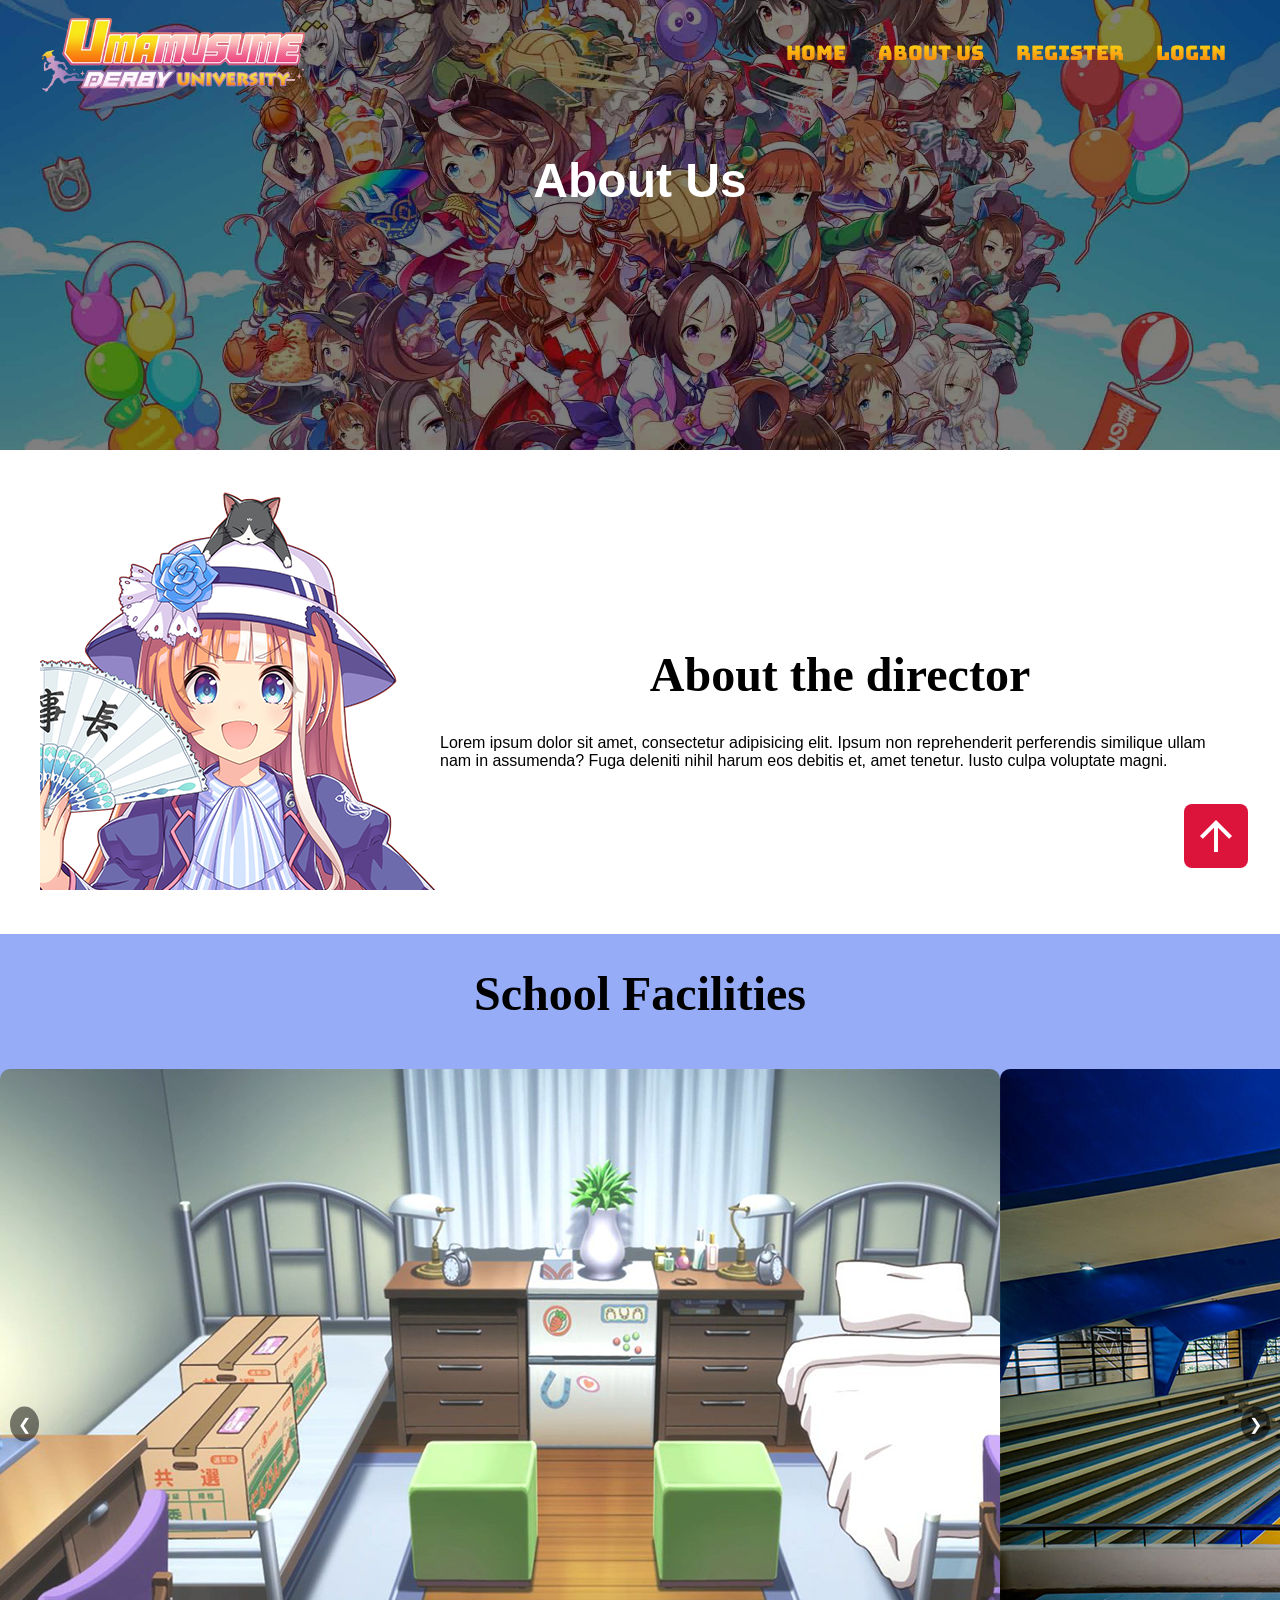
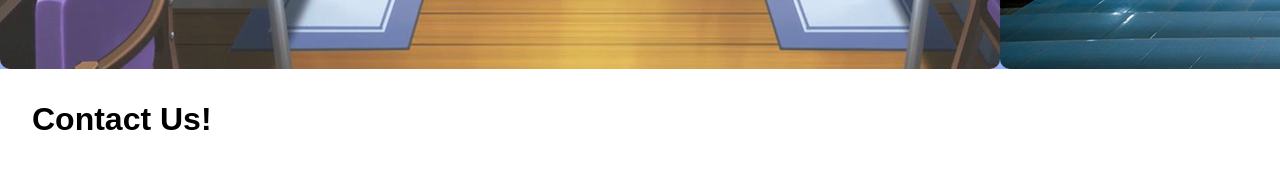
==== about.html @ e5338105 "initial commit" ====
<!DOCTYPE html>
<html lang="en">
<head>
    <meta charset="UTF-8">
    <meta http-equiv="X-UA-Compatible" content="IE=edge">
    <meta name="viewport" content="width=device-width, initial-scale=1.0">
    <title>University Website</title>
    <link rel="stylesheet" href="style.css">
    <link rel="preconnect" href="https://fonts.googleapis.com">
    <link rel="preconnect" href="https://fonts.gstatic.com" crossorigin>
    <link href="https://fonts.googleapis.com/css2?family=Bungee&display=swap" rel="stylesheet">
    <link href="https://fonts.googleapis.com/icon?family=Material+Icons"rel="stylesheet">
</head>

<body>
    <section class = "sub-header-about_us">
        <!-- NAV BAR -->
        <nav class = "nav-links">
        <img src = "icons/derby_university.png">
        <ul>
            <li><a href="index.html">HOME</a></li>
            <li><a href="about.html">ABOUT US</a></li>
            <li><a href="register.html">REGISTER</a></li>
            <li><a href="login.html" class="btn">LOGIN</a></li>
        </ul>
        </nav>

        <h1> About Us</h1>
    </section>

    <section class="director">
        <div class="director-col">
            <img src = "icons/director_akikawa.png">
        </div>
        <div class="director-col">
            <h1> About the director </h1>
            <p> Lorem ipsum dolor sit amet, consectetur adipisicing elit. Ipsum non reprehenderit perferendis similique ullam nam in assumenda? Fuga deleniti nihil harum eos debitis et, amet tenetur. Iusto culpa voluptate magni.</p>
        </div>
    </section>

    <section class = "facilities">
            <h1> School Facilities </h1>

            <div class="carousel">
                <div class="slides">
                    <img src = "icons/gymnasium.png" alt="Facility 1">
                    <img src = "icons/track_field.png" alt="Facility 2">
                    <img src = "icons/pool.png" alt="Facility 3">
                    <img src = "icons/cafeteria.png" alt="Facility 4">
                    <img src = "icons/dorms.png" alt="Facility 5">
                </div>
                <button class="prev" onclick="">❮</a>
                <button class="next" onclick="">❯</a>
            </div>
    </section>

    <footer class = "contact">
        <h1> Contact Us! </h1>
    </footer>

    <a href = "#" class = "back-to-top"> 
        <span class="material-icons">arrow_upward</span>
    </a>

    <script src="script.js"></script>
</body>
</html>
---- style.css ----
*{
    margin: 0;
    padding: 0;
    font-family: sans-serif;
}

/*-------------MAIN CSS--------------*/

/* FOOTER */
footer {
    background: #ffffff;
    padding: 2rem;
}

html {
	scroll-behavior: smooth;
}

/* BACK TO TOP BUTTON */
.back-to-top {
	position: fixed;
	bottom: 2rem;
	right: 2rem;
	display: inline-flex;
	align-items: center;
	justify-content: center;
	background-color: #dc143c;
	border-radius: 0.5rem;
	padding: 0.5rem;
	text-decoration: none;
	transition: 0.2s ease-out;
}

.back-to-top span {
	color: #fff;
	font-size: 3rem;
	transition: 0.2s ease-out;
}

.back-to-top:hover {
	background-color: #be1a3b;
}
.back-to-top:hover span {
	transform: translateY(-4px);
}

/* NAV */
.nav-links{
    display: flex;
    padding: 1% 3%;
    justify-content: space-between;
    align-items: center;
}

.nav-links ul{
    list-style-type: none;
    display: flex;
}

.nav-links img {
    width: 17rem;
}

.nav-links li{
    padding: 0.5rem;
    margin: 0.5rem;
}

.nav-links ul li a{
    font-size: 1.25rem;
    background: -webkit-linear-gradient(#fae813, #f9730e);
    -webkit-background-clip: text;
    -webkit-text-fill-color: transparent;
    font-family: "Bungee", sans-serif;
    font-weight: 400;
    font-style: normal;
    text-decoration: none;
}


/*-------------HOMEPAGE--------------*/

.homepage{
    background-image: linear-gradient(rgba(0,0,0,0.5),rgba(25, 25, 25, 0.719)),url(icons/tracen_academy_bg.png);
    background-position: center;
    background-repeat: no-repeat;
    background-size: cover;
}


/* HEADER */
.header{
    background-image: linear-gradient(rgba(0,0,0,0.5),rgba(25, 25, 25, 0.719)),url(icons/uma_background.jpg);
    background-position: center;
    background-repeat: no-repeat;
    background-size: cover;
    min-height: 100vh;
    width: 100%;
    position: relative;
    justify-content: center;
}

.header .inside {
    position: relative;
    width: 98%;
    display: flex;
    justify-content: space-between;
    align-items: center;
    margin: 2.5rem;
}

.header .inside .text-box{
    color:#ffffff;
    font-family:'Franklin Gothic Medium', 'Arial Narrow', Arial, sans-serif;
}

.header .inside .text-box h1{
    font-size: 5rem;
    padding: 1rem;
}

.header .inside .text-box p{
    padding: 1rem;
}

.header .inside img{
    width: 30rem;
    margin: 1rem;
}

/* School History */
.school-history {
    text-align: center;
    justify-content: center;
    align-items: center;
}

.school-history .row {
    display: flex;
}

.school-history h1{
    font-size: 5rem;
    padding: 2rem;
    font-family:Georgia, 'Times New Roman', Times, serif;
}

.school-history .row .sh-col{
    background: rgb(150, 172, 246);
}


.school-history .row .sh-col h1{
    font-size: 3.5em;
    padding: 2rem;
    font-family:'Franklin Gothic Medium', 'Arial Narrow', Arial, sans-serif;
    background: -webkit-linear-gradient(#fae813, #f9730e);
    -webkit-background-clip: text;
    -webkit-text-fill-color: transparent;
    -webkit-text-stroke: 0.5px rgb(255, 255, 255);
}

.school-history .row .sh-col p{
    color:#000000;
    font-size: 1.5em;
    font-family:'Franklin Gothic Medium', 'Arial Narrow', Arial, sans-serif;
    padding: 2rem;
}

/* MISSION-VISION */
.mission-vision {
    display: flex;
    min-height: 50vh;
    margin: 3rem;
    text-align: center;
    justify-content: center;
    align-items: center;
}

.mission-vision .mv-col{
    background: #96acf6;
    flex-direction: column;
    border-radius: 10px;
    box-sizing: border-box;
    margin: 2rem;
    padding: 6em 0.5em 6em 1em;
}

.mission-vision .mv-col h1{
    padding-bottom: 1em;
    font-size: 2rem;
}

/* COURSES */
.courses {
    background: #ffcd27;
    padding: 8rem;
    margin: auto;
    text-align: center;
    padding-top: 50px;
    transition: transform 1.5s ease;
    flex-direction: column;
}

.courses .c-row {
    display: flex;
}

.courses .c-row .course-col{
    flex-basis: 31%;
    border-radius: 10px;
    margin-bottom: 5%;
    margin: 1em;
    padding: 1.5em;
    box-sizing: border-box;
}

.courses .c-row .course-col img{
    margin-top: 1em;
    width: 100%;
}

.courses #front-runner{
    background: #cfffc4;
}

.courses #pace-chaser{
    background: #ffdeb9;
}

.courses #late-surger{
    background: #ddb7ff;
}

.courses #end-closer{
    background: #ff9a9a;
}

/*-------------ABOUT US PAGE--------------*/

.sub-header-about_us{
    height: 50vh;
    width: 100%;
    background-image: linear-gradient(rgba(0,0,0,0.5),rgba(0,0,0,0.5)),url(icons/uma_background2.jpg);
    background-position: center;
    background-size: cover;
    text-align: center;
    color: white;
}

.sub-header-about_us h1{
    margin-top: 3rem;
    font-size: 3rem;
}

.director {
    position: relative;
    display: flex;
    justify-content: space-between;
    align-items: center;
    margin: 2.5rem;
}

.director-col h1{
    text-align: center;
    font-size: 3rem;
    padding: 2rem;
    font-family:Georgia, 'Times New Roman', Times, serif;
}

.facilities {
    background:#96acf6;
}


.facilities h1{
    text-align: center;
    font-size: 3rem;
    margin: 1rem;
    padding: 2rem;
    font-family:Georgia, 'Times New Roman', Times, serif;
}

.facilities .facilities.carousel {
  position: relative;
  width: 80%;
  max-width: 900px;
  margin: 2rem auto;
  overflow: hidden;
  border-radius: 10px;
  box-shadow: 0 5px 15px rgba(0,0,0,0.3);
}

.facilities .slides {
  display: flex;
  transition: transform 0.5s ease-in-out;
}

.facilities .slides img{
    width: 90%;
    border-radius: 10px;
}

.facilities .prev, .next {
  position: absolute;
  transform: translateY(-750%);
  background: rgba(0,0,0,0.5);
  color: #fff;
  border: none;
  padding: 0.5em;
  cursor: pointer;
  border-radius: 50%;
  font-size: 1rem;
}

.facilities .prev { 
    left: 10px; 
}
.facilities .next {
    right: 10px; 
}

.facilities .prev:hover, .next:hover {
  background: rgba(0,0,0,0.8);
}

/*-------------REGISTER--------------*/

.sub-header-register{
    height: 150vh;
    width: 100%;
    background-image: linear-gradient(rgba(0,0,0,0.5),rgba(0,0,0,0.5)),url(icons/uma_background.jpg);
    background-position: center;
    background-size: cover;
    text-align: center;
    color: white;
}
.sub-header-register .big-text{
    background-color:#000000;
    margin-left: 10rem;
    margin-right: 10rem;
}

.sub-header-register h1{
    font-size: 6rem;
    background: -webkit-linear-gradient(#ff53c6, #f9730e);
    -webkit-background-clip: text;
    -webkit-text-fill-color: transparent;
    font-family: "Bungee", sans-serif;
    font-weight: 400;
    font-style: normal;
    text-decoration: none;
}
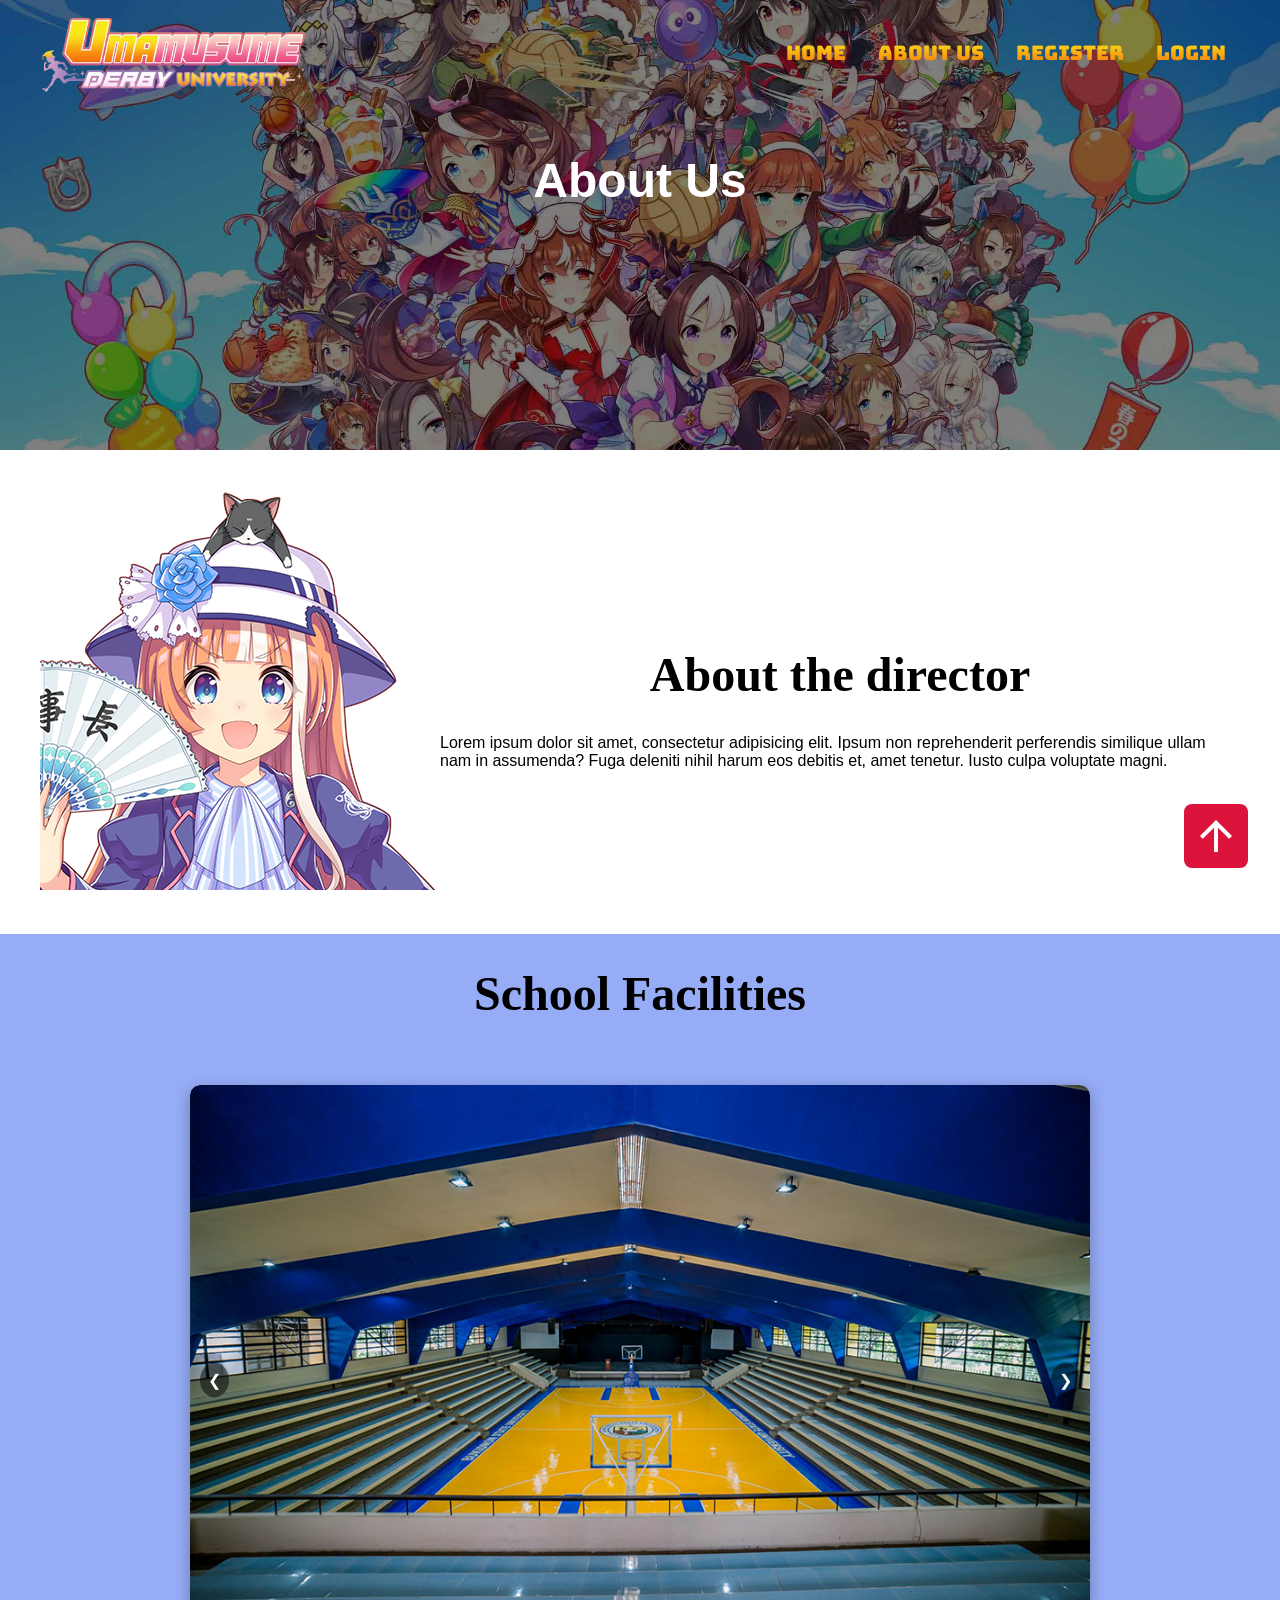
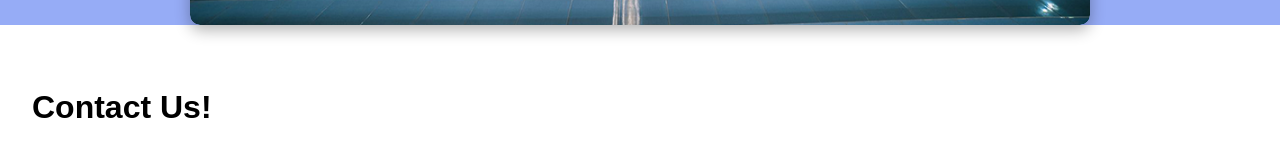
==== commit d61f52f5: "updated media queries + fixed carousel" ====
--- a/about.html
+++ b/about.html
@@ -6,6 +6,7 @@
     <meta name="viewport" content="width=device-width, initial-scale=1.0">
     <title>University Website</title>
     <link rel="stylesheet" href="style.css">
+    <link rel="stylesheet" href="responsive.css">
     <link rel="preconnect" href="https://fonts.googleapis.com">
     <link rel="preconnect" href="https://fonts.gstatic.com" crossorigin>
     <link href="https://fonts.googleapis.com/css2?family=Bungee&display=swap" rel="stylesheet">
--- a/style.css
+++ b/style.css
@@ -94,15 +94,14 @@
     background-position: center;
     background-repeat: no-repeat;
     background-size: cover;
-    min-height: 100vh;
-    width: 100%;
+    width: clamp(20vh, 100vh);
+    height: clamp(20vh, 100vh);
     position: relative;
     justify-content: center;
 }
 
 .header .inside {
     position: relative;
-    width: 98%;
     display: flex;
     justify-content: space-between;
     align-items: center;
@@ -124,9 +123,12 @@
 }
 
 .header .inside img{
-    width: 30rem;
+    /* width: 30rem; */
+    width: clamp(2rem, 31.25vw, 30rem);
     margin: 1rem;
 }
+
+
 
 /* School History */
 .school-history {
@@ -281,7 +283,7 @@
     font-family:Georgia, 'Times New Roman', Times, serif;
 }
 
-.facilities .facilities.carousel {
+.facilities .carousel {
   position: relative;
   width: 80%;
   max-width: 900px;
@@ -294,11 +296,15 @@
 .facilities .slides {
   display: flex;
   transition: transform 0.5s ease-in-out;
-}
-
-.facilities .slides img{
-    width: 90%;
-    border-radius: 10px;
+  width: 100%; /* Ensure slides row scales */
+}
+
+.facilities .slides img {
+  flex: 0 0 100%; /* each image takes 100% of carousel width */
+  max-width: 100%;
+  height: auto;  /* maintain aspect ratio */
+  border-radius: 10px;
+  object-fit: cover; /* crop edges instead of stretching */
 }
 
 .facilities .prev, .next {
@@ -327,7 +333,7 @@
 /*-------------REGISTER--------------*/
 
 .sub-header-register{
-    height: 150vh;
+    height: 175vh;
     width: 100%;
     background-image: linear-gradient(rgba(0,0,0,0.5),rgba(0,0,0,0.5)),url(icons/uma_background.jpg);
     background-position: center;
@@ -336,9 +342,11 @@
     color: white;
 }
 .sub-header-register .big-text{
-    background-color:#000000;
-    margin-left: 10rem;
-    margin-right: 10rem;
+    background-color:#fae813;
+    border: 2px solid #ffffff;
+    margin: 0 auto;
+    max-width: 60rem;
+    border-radius: 10px;
 }
 
 .sub-header-register h1{
@@ -350,4 +358,235 @@
     font-weight: 400;
     font-style: normal;
     text-decoration: none;
-}+}
+
+.register-box {
+    background: rgba(255, 255, 255, 0.35);
+    backdrop-filter: blur(2px);
+    padding: 1.25rem;
+    border-radius: 10px;
+    width: 90%;
+    max-width: 56.25rem;
+    margin: 1.25rem auto;
+    text-align: center;
+    position: relative;  /* add this */
+    z-index: 10;         /* ensure it's above background */
+    overflow: auto;
+}
+
+.register-box input[type="submit"] {
+    width: 70%;
+    padding: 1rem;
+    margin: 0.75rem 0;
+    border: 0;
+    border-radius: 5px;
+    background: #fae813;
+    color: #ffffff;
+    font-size: 4rem;
+    font-family: "Bungee", sans-serif;
+    font-weight: 400;
+    font-style: normal;
+    text-decoration: none; /* change to white if background is dark */
+}
+
+.register-box input[type="submit"]:hover {
+    background-color: #ddcc0e;
+    transform: scale(1.05);
+}
+
+.register-box input[type="text"]:hover,input[type="password"]:hover,input[type="email"]:hover {
+    background-color: #ffffff;
+}
+
+/* Makes placeholder text black too */
+.register-box input::placeholder {
+    color: #000;
+}
+
+/* Logout button styling */
+#logoutBtn {
+    background-color: #f44336; /* red */
+    color: #fff;
+}
+
+#logoutBtn:hover {
+    background-color: #d32f2f;
+    transform: scale(1.05);
+}
+
+/* Admin Clear Users button styling */
+#clearUsersBtn {
+    background-color: #2196F3; /* blue */
+    color: #fff;
+}
+
+#clearUsersBtn:hover {
+    background-color: #1976D2;
+    transform: scale(1.05);
+}
+
+/* Horizontal course-grade dropdown layout */
+.specialty-row {
+    display: flex;
+    flex-wrap: wrap; /* wrap to next line if screen too narrow */
+    justify-content: center; /* center all course-grade items horizontally */
+    gap: 15px; /* space between dropdowns */
+    margin-bottom: 20px;
+}
+
+.course-grade {
+    display: flex;
+    flex-direction: column;
+    flex-wrap: wrap;
+    align-items: center; /* center label and dropdown */
+    min-width: 100px; /* adjust width as needed */
+}
+
+/* Center the last dropdown (Pace Chaser) if it wraps to a new line */
+#PaceChaser {
+    margin-left: auto;
+    margin-right: auto;
+}
+
+/* Flex container for personal info + account details */
+.form-flex-container {
+    display: flex;
+    gap: 2.5rem;          /* space between sections */
+    justify-content: center;
+    flex-wrap: wrap;    /* wrap on smaller screens */
+    margin-bottom: 20px;
+}
+
+.form-section {
+    display: flex;
+    flex-direction: column;
+    width: 80%;
+    min-width: 15rem;  /* adjust width */
+}
+
+.form-flex-container h2{
+    font-size: 2.5rem;
+    font-family: "Bungee", sans-serif;
+    font-weight: 400;
+    font-style: normal;
+    -webkit-text-stroke: 1.5px #ff53c6;
+    margin: 0.25rem;
+}
+
+.form-section .form-col{
+    display: flex;
+    justify-content: space-between;
+}
+
+.form-section input{
+    border: 1px solid #ff53c6;
+    border-radius: 10px;
+    font-family: 'Comic Sans MS', cursive;
+    background: #fff8aa;
+    padding: 0.5rem;
+    margin: 0.5rem;
+    width: 20rem;
+}
+
+
+.form-section label{
+    color: #000;
+    background: #fff8aa;
+    padding: 0.1rem;
+    width: 25%;
+    align-self: center;
+    font-family: 'Comic Sans MS', cursive;
+    border-radius: 0.5rem;
+}
+
+.form-section #stats{
+    text-align: center;
+    margin: 0.5rem;
+    font-family: 'Comic Sans MS', cursive;
+    align-self: center;
+    width: 50%;
+    border: 0;
+    border-radius: 0.5rem;
+}
+
+.course-grade{
+    display: flex;
+    justify-content: space-between;
+    padding: 0.5rem;
+}
+.course-grade label{
+    color: #000;
+    background: #fff8aa;
+    padding: 0.1rem;
+    margin: 0.45rem;
+    align-self: center;
+    font-family: 'Comic Sans MS', cursive;
+    border-radius: 0.5rem;
+}
+
+.course-grade select{
+    text-align: center;
+    margin: 0.25rem;
+    font-family: 'Comic Sans MS', cursive;
+    align-self: center;
+    width: 50%;
+    border: 0;
+    border-radius: 0.5rem;
+}
+
+.specialty-row p{
+    display: flex;
+    flex-direction: column;
+    font-family: 'Comic Sans MS', cursive;
+    font-size: 1.5rem;
+    align-self: center;
+}
+
+/* ---- User Table Styling ---- */
+.user-table {
+  width: 95%;              /* narrower than full width */
+  max-width: 1200px;       /* keep it readable on big screens */
+  margin: 20px auto;       /* centers and adds breathing room */
+  border-collapse: collapse;
+  font-size: 0.95rem;
+  background: #ffffff2f;     /* white background */
+  border-radius: 6px;      /* soft rounded corners */
+  overflow: hidden;        /* keeps rounded corners neat */
+}
+
+/* headers + cells */
+.user-table th,
+.user-table td {
+  border: 1px solid #e5e5e5;
+  padding: 8px 12px;
+  text-align: left;
+  vertical-align: top;
+  word-break: break-word;
+}
+
+/* header row */
+.user-table th {
+  background: #c4cd142d;   /* lighter than before */
+  font-weight: 600;
+}
+
+/* softer zebra striping */
+.user-table tr:nth-child(even) {
+  background: #fcfcfc2e;   /* very subtle */
+}
+
+/* hover effect */
+.user-table tr:hover {
+  background: #f3f7ff27;   /* gentle blue highlight */
+}
+
+/* specialty column stacked items */
+.user-table td.specialty div {
+  margin-bottom: 4px;
+  line-height: 1.25;
+}
+.user-table td.specialty div:last-child {
+  margin-bottom: 0;
+}
+
+
--- a/responsive.css
+++ b/responsive.css
@@ -0,0 +1,180 @@
+/* ============================= */
+/* RESPONSIVE MEDIA QUERIES */
+/* ============================= */
+
+/* Large tablets & small laptops (≤ 1024px) */
+@media (max-width: 1024px) {
+  .nav-links ul li a {
+    font-size: 1rem;
+  }
+
+  .header .inside .text-box h1 {
+    font-size: 3.5rem;
+  }
+
+  .school-history h1 {
+    font-size: 3.5rem;
+  }
+
+  .courses {
+    padding: 4rem 2rem;
+  }
+
+  .courses .c-row {
+    flex-wrap: wrap;  /* stack courses */
+    justify-content: center;
+  }
+
+  .courses .c-row .course-col {
+    flex-basis: 45%;
+  }
+
+  .form-flex-container {
+    gap: 1.5rem;
+  }
+}
+
+/* Tablets (≤ 768px) */
+@media (max-width: 768px) {
+  .nav-links {
+    flex-direction: column;
+    align-items: center;
+  }
+
+  .nav-links img {
+    width: 12rem;
+    margin-bottom: 1rem;
+  }
+
+  .nav-links ul {
+    flex-direction: column;
+    gap: 10px;
+  }
+
+  .header {
+    text-align: center;
+    padding: 2rem 1rem;
+    height: auto;
+  }
+
+  .header .inside {
+    flex-direction: column;
+  }
+
+  .header .inside img {
+    width: 80%;
+    max-width: 20rem;
+  }
+
+  .header .inside .text-box h1 {
+    font-size: 2.5rem;
+  }
+
+  .school-history .row {
+    flex-direction: column;
+  }
+
+  .mission-vision {
+    flex-direction: column;
+    margin: 1rem;
+  }
+
+  .mission-vision .mv-col {
+    margin: 1rem 0;
+    padding: 2rem 1rem;
+  }
+
+  .courses .c-row .course-col {
+    flex-basis: 100%;
+  }
+
+  .director {
+    flex-direction: column;
+    text-align: center;
+  }
+
+  .form-flex-container {
+    flex-direction: column;
+    align-items: center;
+  }
+
+  .form-section {
+    width: 95%;
+  }
+
+  .user-table {
+    font-size: 0.85rem;
+  }
+
+  .user-table th,
+  .user-table td {
+    padding: 6px;
+  }
+}
+
+/* Mobile phones (≤ 480px) */
+@media (max-width: 480px) {
+  body {
+    font-size: 14px;
+  }
+
+  .nav-links ul li a {
+    font-size: 0.9rem;
+  }
+
+  .header .inside .text-box h1 {
+    font-size: 2rem;
+  }
+
+  .header .inside img {
+    width: 100%;
+    max-width: 15rem;
+  }
+
+  .school-history h1,
+  .director-col h1,
+  .facilities h1,
+  .sub-header-about_us h1,
+  .sub-header-register h1 {
+    font-size: 2rem;
+    padding: 1rem;
+  }
+
+  .school-history .row .sh-col h1 {
+    font-size: 2rem;
+  }
+
+  .school-history .row .sh-col p {
+    font-size: 1rem;
+  }
+
+  .mission-vision .mv-col h1 {
+    font-size: 1.5rem;
+  }
+
+  .register-box input[type="submit"] {
+    font-size: 2rem;
+    width: 100%;
+  }
+
+  .form-section input,
+  .form-section label {
+    width: 100%;
+  }
+
+  .form-section h2 {
+    font-size: 1.5rem;
+  }
+
+  .course-grade select {
+    width: 100%;
+  }
+
+  .specialty-row {
+    flex-direction: column;
+  }
+
+  .user-table {
+    font-size: 0.75rem;
+  }
+}
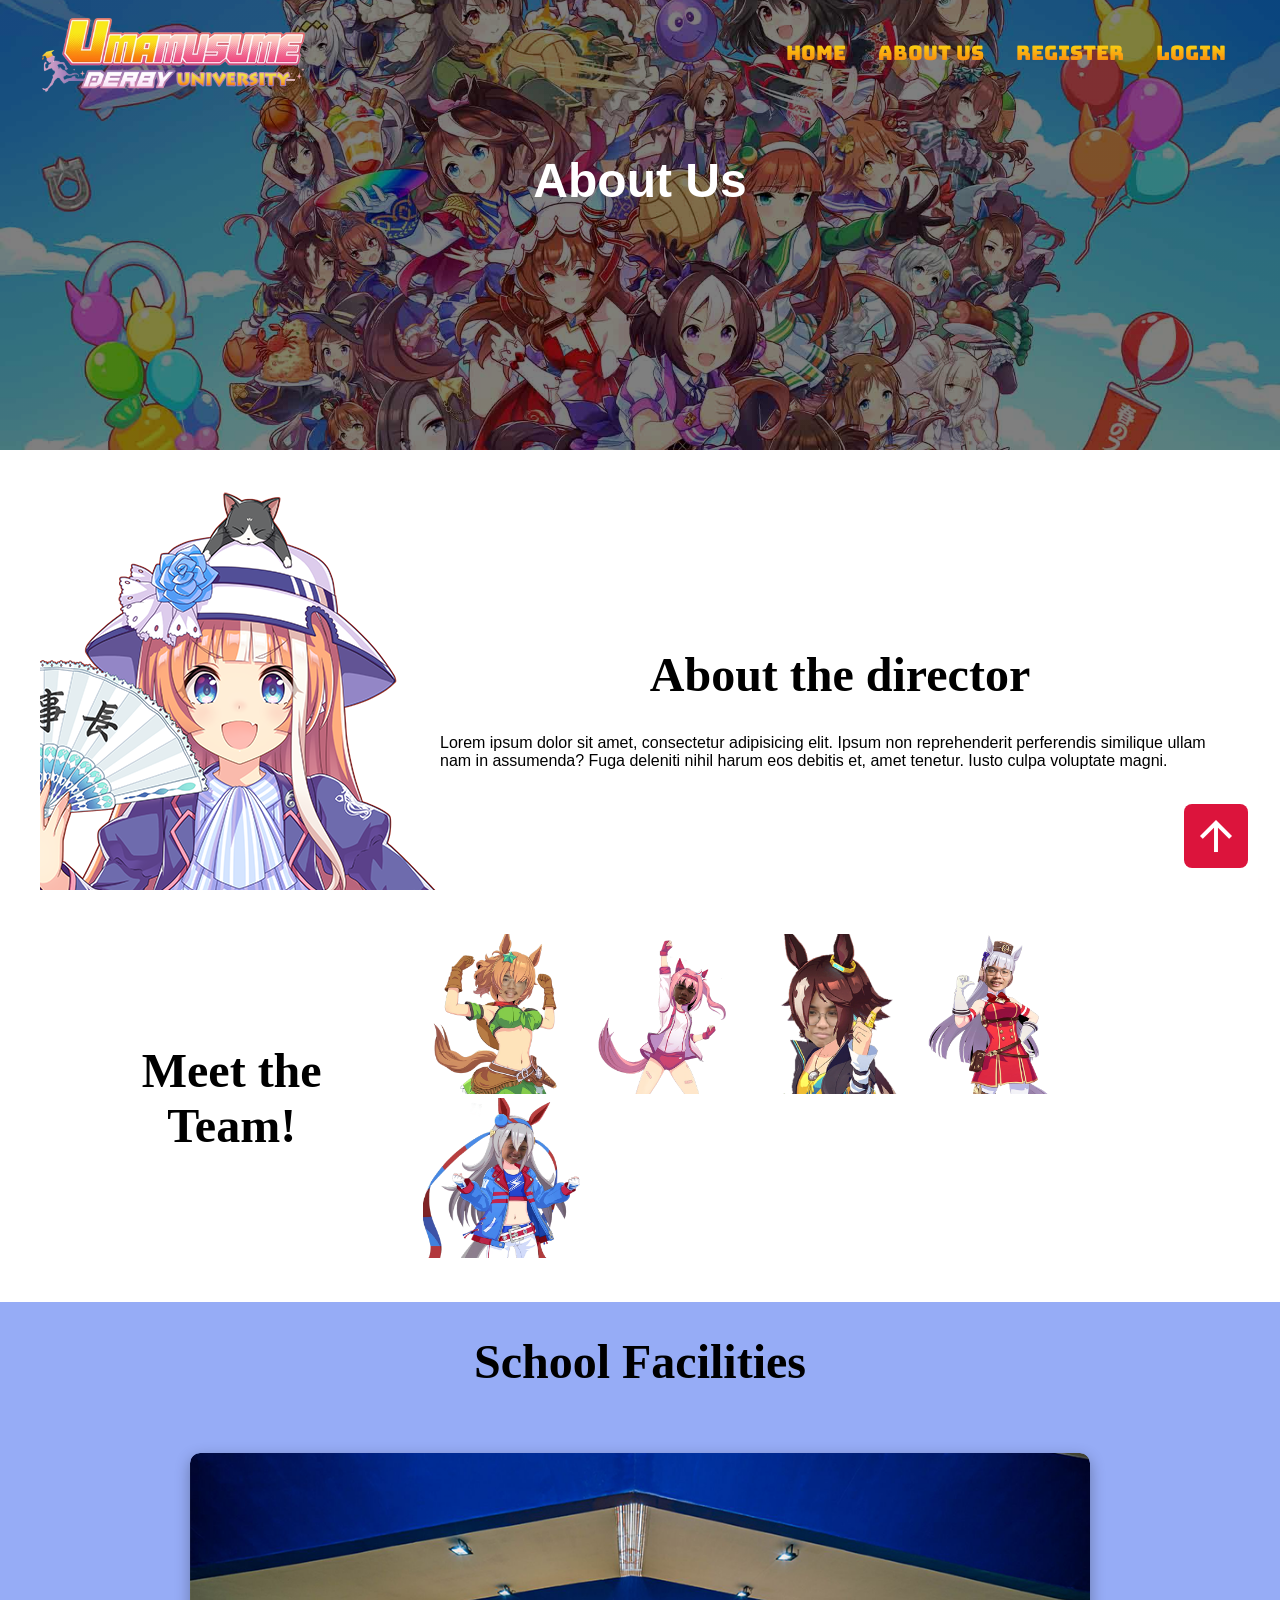
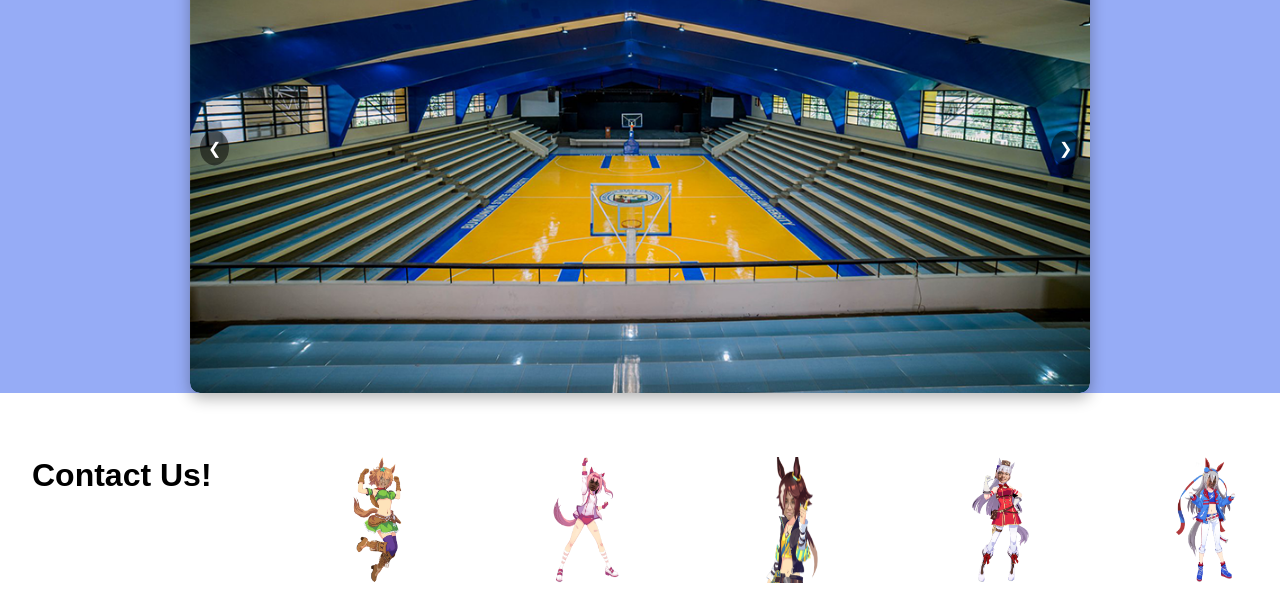
==== commit 6ca20097: "ADDED US" ====
--- a/about.html
+++ b/about.html
@@ -39,6 +39,19 @@
         </div>
     </section>
 
+    <section class="staff">
+        <div class="staff-col">
+            <h1> Meet the Team! </h1>
+        </div>
+        <div class="staff-col">
+            <img src = "icons/chad-profile.png">
+            <img src = "icons/sam-profile.png">
+            <img src = "icons/dani-profile.png">
+            <img src = "icons/jhun-profile.png">
+            <img src = "icons/bien-profile.png">
+        </div>  
+    </section>
+
     <section class = "facilities">
             <h1> School Facilities </h1>
 
@@ -56,7 +69,14 @@
     </section>
 
     <footer class = "contact">
-        <h1> Contact Us! </h1>
+        <div class="pic-container">
+            <h1> Contact Us! </h1>
+            <img src = "icons/chad.png">
+            <img src = "icons/sam.png">
+            <img src = "icons/dani.png">
+            <img src = "icons/jhun.png">
+            <img src = "icons/bien.png">
+        </div>
     </footer>
 
     <a href = "#" class = "back-to-top"> 
--- a/style.css
+++ b/style.css
@@ -128,6 +128,26 @@
     margin: 1rem;
 }
 
+.pic-container{
+    display: flex;
+    justify-content: space-between;
+}
+
+.pic-container img{
+    width: 5rem;
+    animation: spin 5.5s infinite linear;
+}
+
+@keyframes spin{
+    100%{
+        transform: rotate(360deg);
+    }
+}
+@media only screen and (max-width: 1026px) {
+    .rotate {
+        display: none;
+    }
+}
 
 
 /* School History */
@@ -268,6 +288,26 @@
     font-size: 3rem;
     padding: 2rem;
     font-family:Georgia, 'Times New Roman', Times, serif;
+}
+
+.staff{
+    position: relative;
+    display: flex;
+    justify-content: space-between;
+    align-items: center;
+    margin: 2.5rem;
+}
+
+.staff-col h1{
+    text-align: center;
+    align-self: center;
+    font-size: 3rem;
+    padding: 2rem;
+    font-family:Georgia, 'Times New Roman', Times, serif;
+}
+
+.staff-col img{
+    width: 10rem;
 }
 
 .facilities {
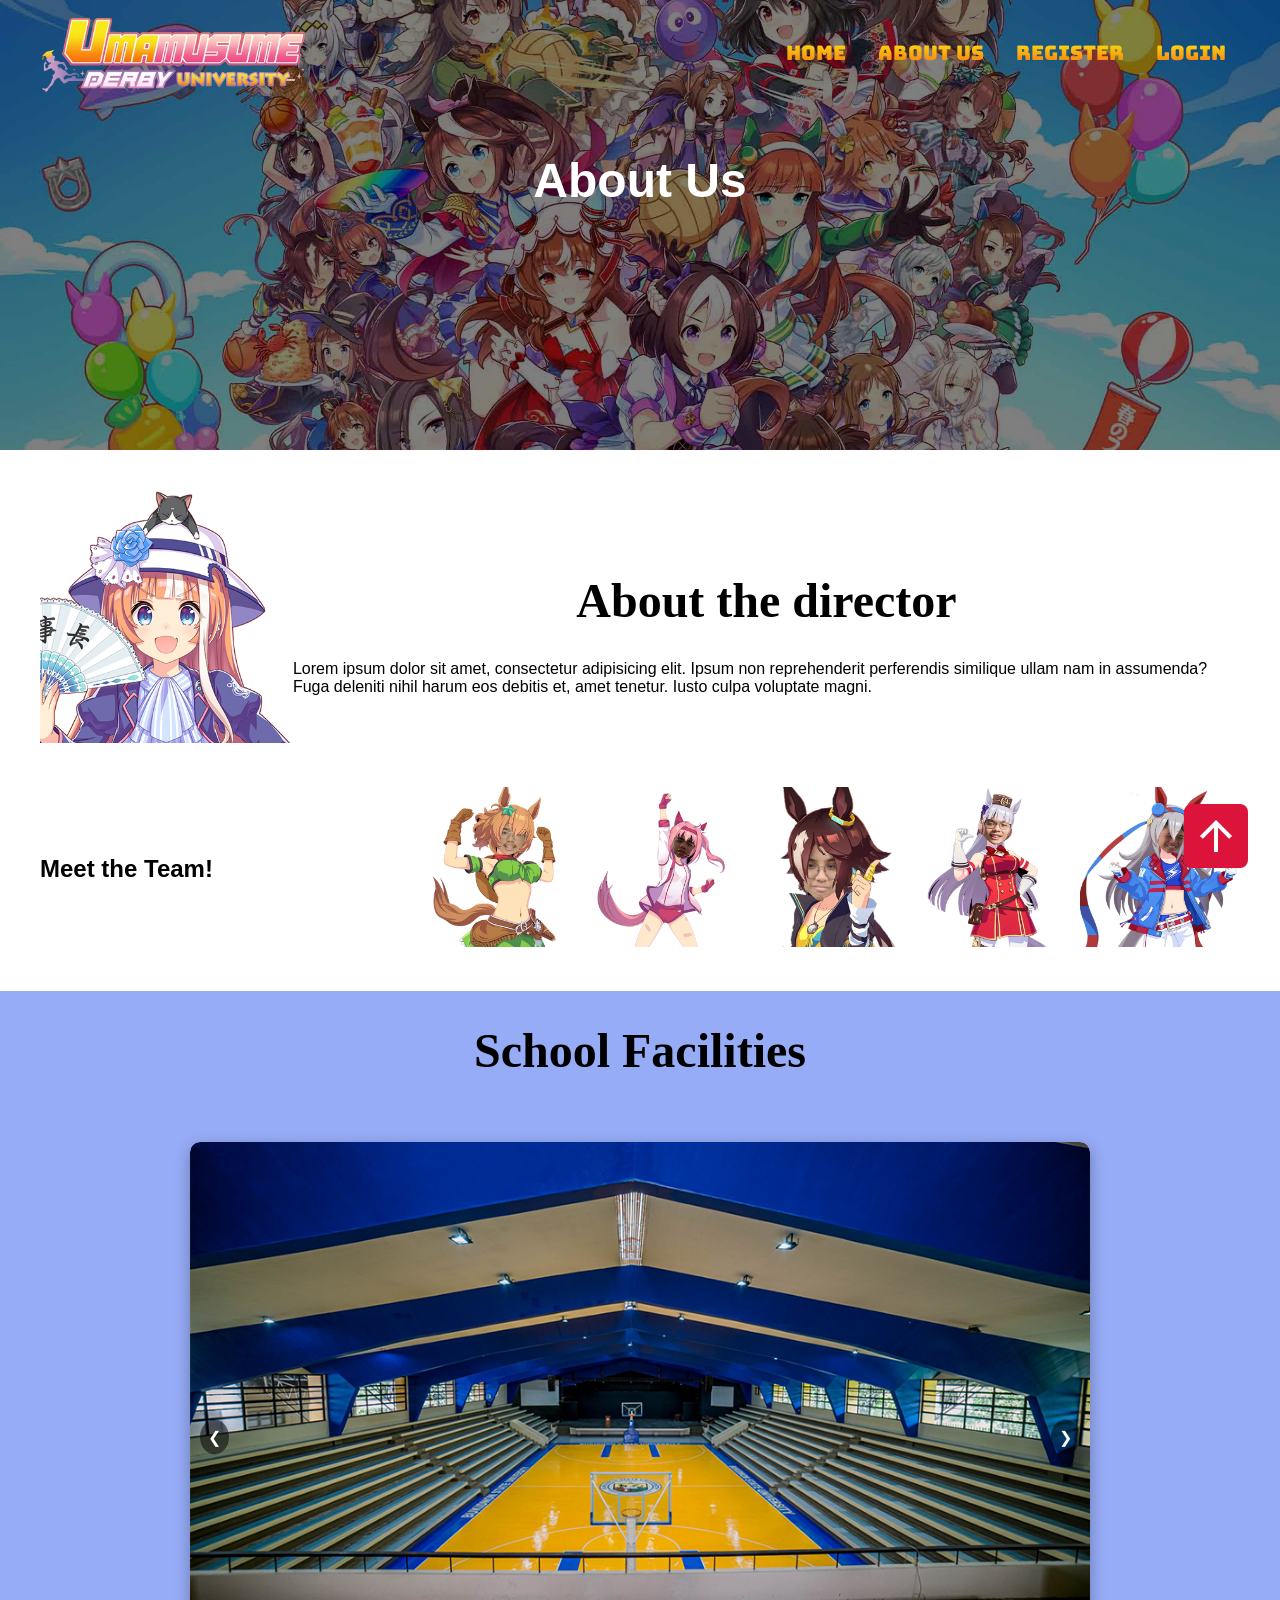
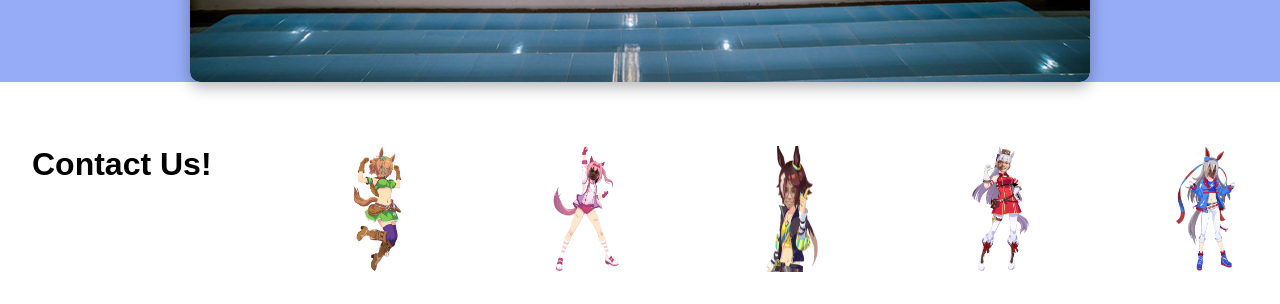
==== commit 4a86b5a3: "fixed css" ====
--- a/about.html
+++ b/about.html
@@ -40,9 +40,7 @@
     </section>
 
     <section class="staff">
-        <div class="staff-col">
-            <h1> Meet the Team! </h1>
-        </div>
+        <h1> Meet the Team! </h1>
         <div class="staff-col">
             <img src = "icons/chad-profile.png">
             <img src = "icons/sam-profile.png">
--- a/style.css
+++ b/style.css
@@ -85,6 +85,7 @@
     background-position: center;
     background-repeat: no-repeat;
     background-size: cover;
+    width:100%;
 }
 
 
@@ -131,10 +132,11 @@
 .pic-container{
     display: flex;
     justify-content: space-between;
+    overflow: auto;
 }
 
 .pic-container img{
-    width: 5rem;
+    width: clamp(2em, 5em, 5em);
     animation: spin 5.5s infinite linear;
 }
 
@@ -189,6 +191,11 @@
     padding: 2rem;
 }
 
+.sh-col img{
+    width: clamp(5vh,80vh,100%);
+    height: clamp(5vh,80vh,100%);
+}
+
 /* MISSION-VISION */
 .mission-vision {
     display: flex;
@@ -290,6 +297,10 @@
     font-family:Georgia, 'Times New Roman', Times, serif;
 }
 
+.director-col img{
+    width: 100%;
+}
+
 .staff{
     position: relative;
     display: flex;
@@ -299,6 +310,7 @@
 }
 
 .staff-col h1{
+    width:100%;
     text-align: center;
     align-self: center;
     font-size: 3rem;
@@ -307,7 +319,7 @@
 }
 
 .staff-col img{
-    width: 10rem;
+    width: clamp(2rem, 10rem, 10rem);
 }
 
 .facilities {
@@ -526,6 +538,7 @@
     padding: 0.5rem;
     margin: 0.5rem;
     width: 20rem;
+    align-self: center;
 }
 
 
@@ -627,6 +640,4 @@
 }
 .user-table td.specialty div:last-child {
   margin-bottom: 0;
-}
-
-
+}
